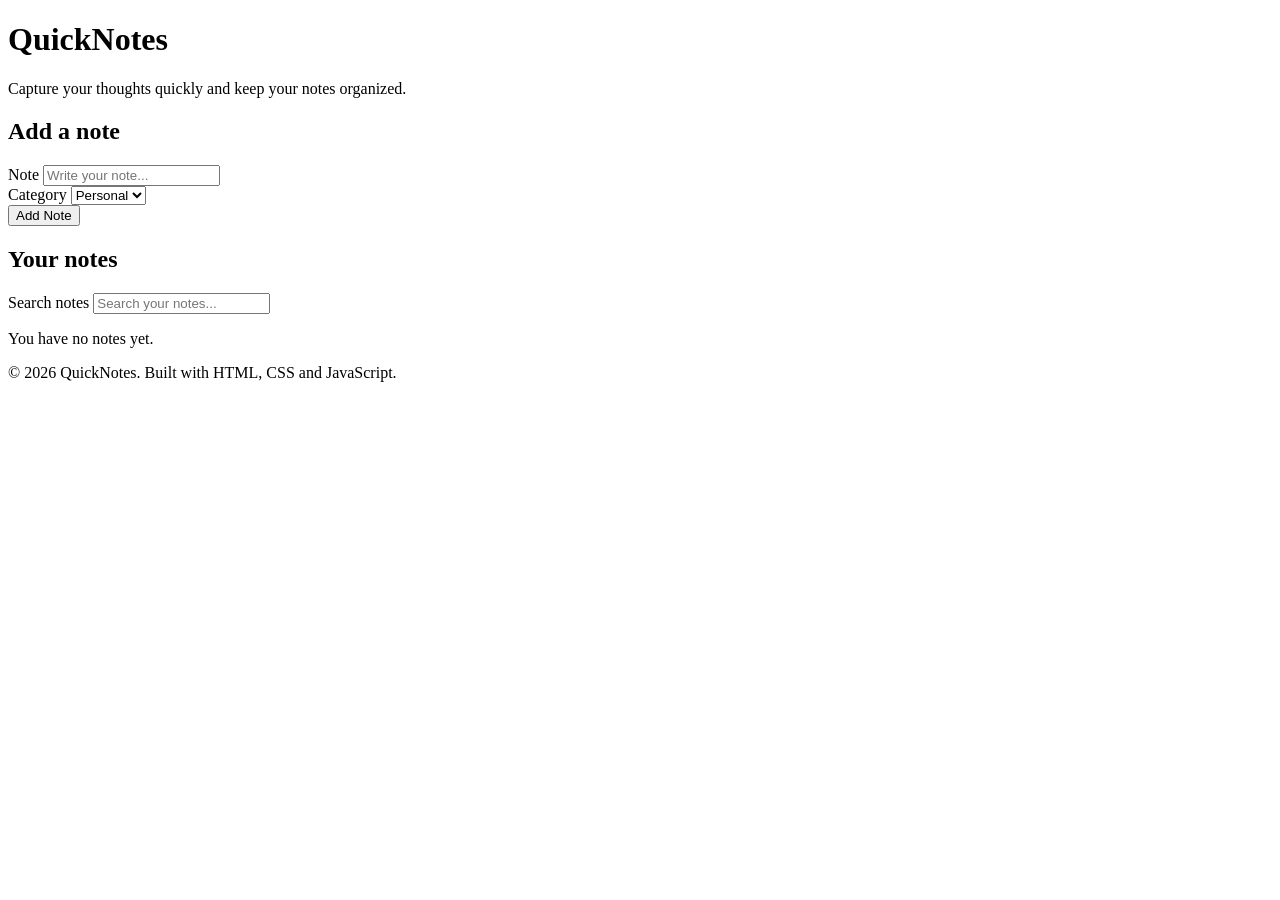
==== index.html @ 04fdc620 "Add page structure" ====
<!DOCTYPE html>
<html lang="en">
<head>
    <meta charset="UTF-8">
    <meta name="viewport" content="width=device-width, initial-scale=1.0">
    <title>QuickNotes</title>
    <link rel="stylesheet" href="style.css">
    <script src="script.js" defer></script>
</head>
<body>
    <header class="app-header">
        <div class="container">
            <h1>QuickNotes</h1>
            <p>Capture your thoughts quickly and keep your notes organized.</p>
        </div>
    </header>

    <main class="container">
        <section class="card" aria-labelledby="add-note-heading">
            <h2 id="add-note-heading">Add a note</h2>

            <form id="note-form">
                <div class="form-group">
                    <label for="note-input">Note</label>
                    <input
                        type="text"
                        id="note-input"
                        name="note"
                        placeholder="Write your note..."
                        autocomplete="off"
                    >
                </div>

                <div class="form-group">
                    <label for="category-select">Category</label>
                    <select id="category-select" name="category">
                        <option value="Personal">Personal</option>
                        <option value="Work">Work</option>
                        <option value="Study">Study</option>
                    </select>
                </div>

                <button type="submit">Add Note</button>
            </form>

            <p id="error-message" class="error-message" role="alert"></p>
        </section>

        <section class="card" aria-labelledby="your-notes-heading">
            <h2 id="your-notes-heading">Your notes</h2>

            <div class="search-group">
                <label for="search-input">Search notes</label>
                <input
                    type="search"
                    id="search-input"
                    placeholder="Search your notes..."
                >
            </div>

            <p id="note-count">You have no notes yet.</p>

            <ul id="notes-list"></ul>
        </section>
    </main>

    <footer class="app-footer">
        <div class="container">
            <p>&copy; 2026 QuickNotes. Built with HTML, CSS and JavaScript.</p>
        </div>
    </footer>
</body>
</html>
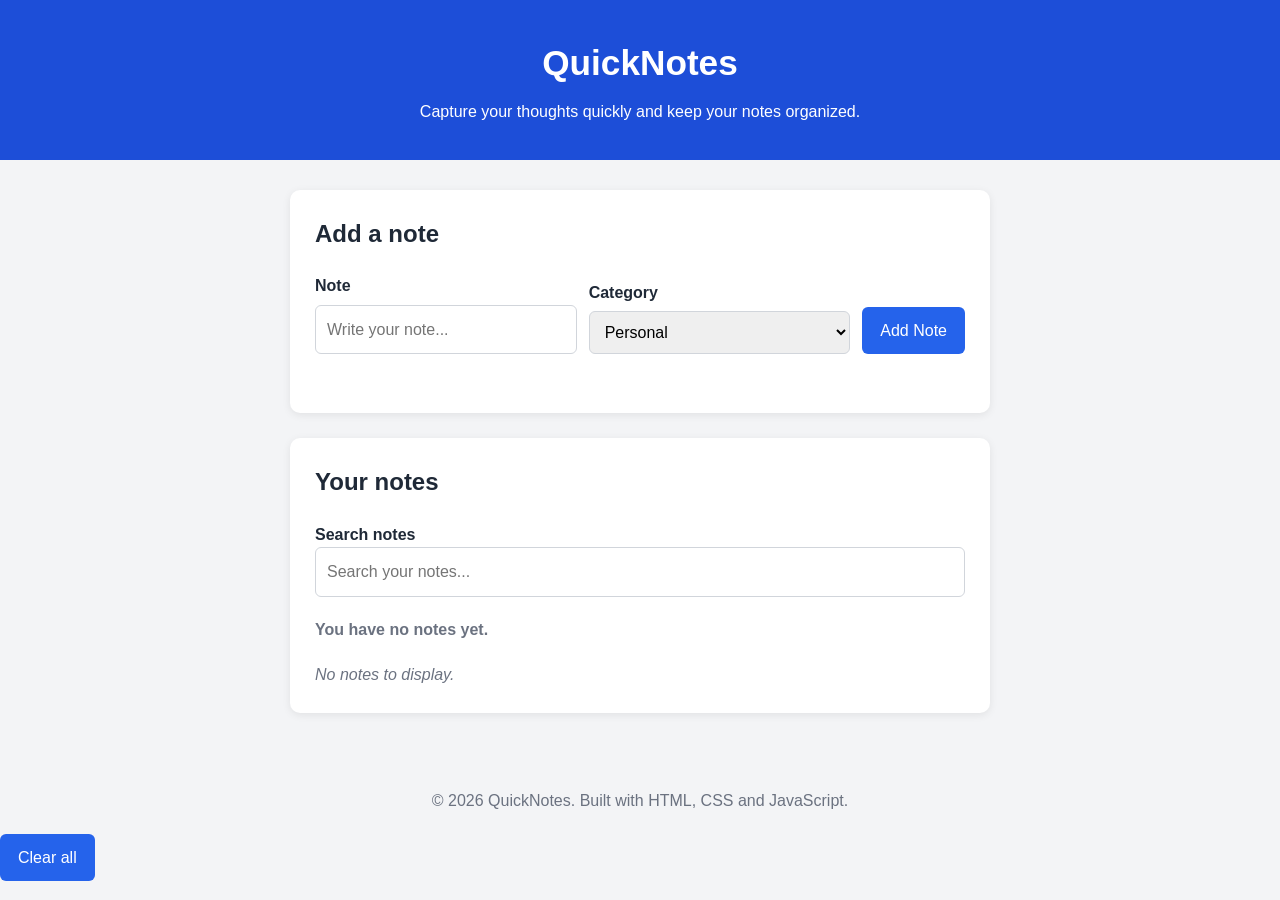
==== commit 8ff41ea6: "Add clear all notes bonus" ====
--- a/index.html
+++ b/index.html
@@ -69,5 +69,6 @@
             <p>&copy; 2026 QuickNotes. Built with HTML, CSS and JavaScript.</p>
         </div>
     </footer>
+    <button id="clear-all-btn" type="button">Clear all</button>
 </body>
 </html>
--- a/style.css
+++ b/style.css
@@ -0,0 +1,227 @@
+:root {
+    --primary-color: #2563eb;
+    --header-color: #1d4ed8;
+    --background-color: #f3f4f6;
+    --card-color: #ffffff;
+    --text-color: #1f2937;
+    --muted-color: #6b7280;
+    --border-color: #d1d5db;
+    --error-color: #dc2626;
+    --button-hover: #1e40af;
+    --personal-color: #0f766e;
+    --work-color: #991b1b;
+    --study-color: #2563eb;
+}
+
+* {
+    box-sizing: border-box;
+}
+
+body {
+    margin: 0;
+    font-family: Arial, sans-serif;
+    background-color: var(--background-color);
+    color: var(--text-color);
+    line-height: 1.6;
+}
+
+.container {
+    width: min(90%, 700px);
+    margin: 0 auto;
+}
+
+.app-header {
+    background-color: var(--header-color);
+    color: white;
+    padding: 35px 0;
+    text-align: center;
+}
+
+.app-header h1 {
+    margin: 0;
+    font-size: 2.2rem;
+}
+
+.app-header p {
+    margin: 8px 0 0;
+}
+
+main {
+    padding: 30px 0;
+}
+
+.card {
+    background-color: var(--card-color);
+    border-radius: 10px;
+    padding: 25px;
+    margin-bottom: 25px;
+    box-shadow: 0 2px 8px rgba(0, 0, 0, 0.08);
+}
+
+.card h2 {
+    margin-top: 0;
+}
+
+form {
+    display: flex;
+    align-items: end;
+    gap: 12px;
+}
+
+.form-group {
+    display: flex;
+    flex-direction: column;
+    flex: 1;
+}
+
+.form-group label,
+.search-group label {
+    margin-bottom: 6px;
+    font-weight: bold;
+}
+
+input,
+select {
+    width: 100%;
+    padding: 11px;
+    border: 1px solid var(--border-color);
+    border-radius: 6px;
+    font: inherit;
+}
+
+input:focus,
+select:focus {
+    outline: 2px solid var(--primary-color);
+    outline-offset: 1px;
+}
+
+button {
+    padding: 11px 18px;
+    border: none;
+    border-radius: 6px;
+    background-color: var(--primary-color);
+    color: white;
+    font: inherit;
+    cursor: pointer;
+    white-space: nowrap;
+}
+
+button:hover {
+    background-color: var(--button-hover);
+}
+
+.error-message {
+    min-height: 24px;
+    margin: 10px 0 0;
+    color: var(--error-color);
+    font-weight: bold;
+}
+
+.search-group {
+    margin-bottom: 20px;
+}
+
+#note-count {
+    color: var(--muted-color);
+    font-weight: bold;
+}
+
+#notes-list {
+    list-style: none;
+    padding: 0;
+    margin: 20px 0 0;
+}
+
+.note-card {
+    margin-bottom: 15px;
+    padding: 16px;
+    background-color: #fafafa;
+    border: 1px solid var(--border-color);
+    border-left: 5px solid var(--primary-color);
+    border-radius: 6px;
+}
+
+.note-card.category-personal {
+    border-left-color: var(--personal-color);
+}
+
+.note-card.category-work {
+    border-left-color: var(--work-color);
+}
+
+.note-card.category-study {
+    border-left-color: var(--study-color);
+}
+
+.note-text {
+    margin: 0 0 10px;
+    font-size: 1rem;
+    overflow-wrap: anywhere;
+}
+
+.note-meta {
+    display: flex;
+    justify-content: space-between;
+    align-items: center;
+    gap: 10px;
+    flex-wrap: wrap;
+}
+
+.category-label {
+    display: inline-block;
+    padding: 3px 8px;
+    border-radius: 20px;
+    font-size: 0.8rem;
+    font-weight: bold;
+    background-color: #e5e7eb;
+}
+
+.note-date {
+    color: var(--muted-color);
+    font-size: 0.85rem;
+}
+
+.delete-btn {
+    background-color: var(--error-color);
+    padding: 7px 12px;
+    font-size: 0.9rem;
+}
+
+.delete-btn:hover {
+    background-color: #b91c1c;
+}
+
+.empty-message {
+    color: var(--muted-color);
+    font-style: italic;
+}
+
+.app-footer {
+    padding: 20px 0;
+    text-align: center;
+    color: var(--muted-color);
+}
+
+.app-footer p {
+    margin: 0;
+}
+
+@media (max-width: 600px) {
+    form {
+        flex-direction: column;
+        align-items: stretch;
+    }
+
+    form button {
+        width: 100%;
+    }
+
+    .card {
+        padding: 20px;
+    }
+
+    .note-meta {
+        align-items: flex-start;
+        flex-direction: column;
+    }
+}
